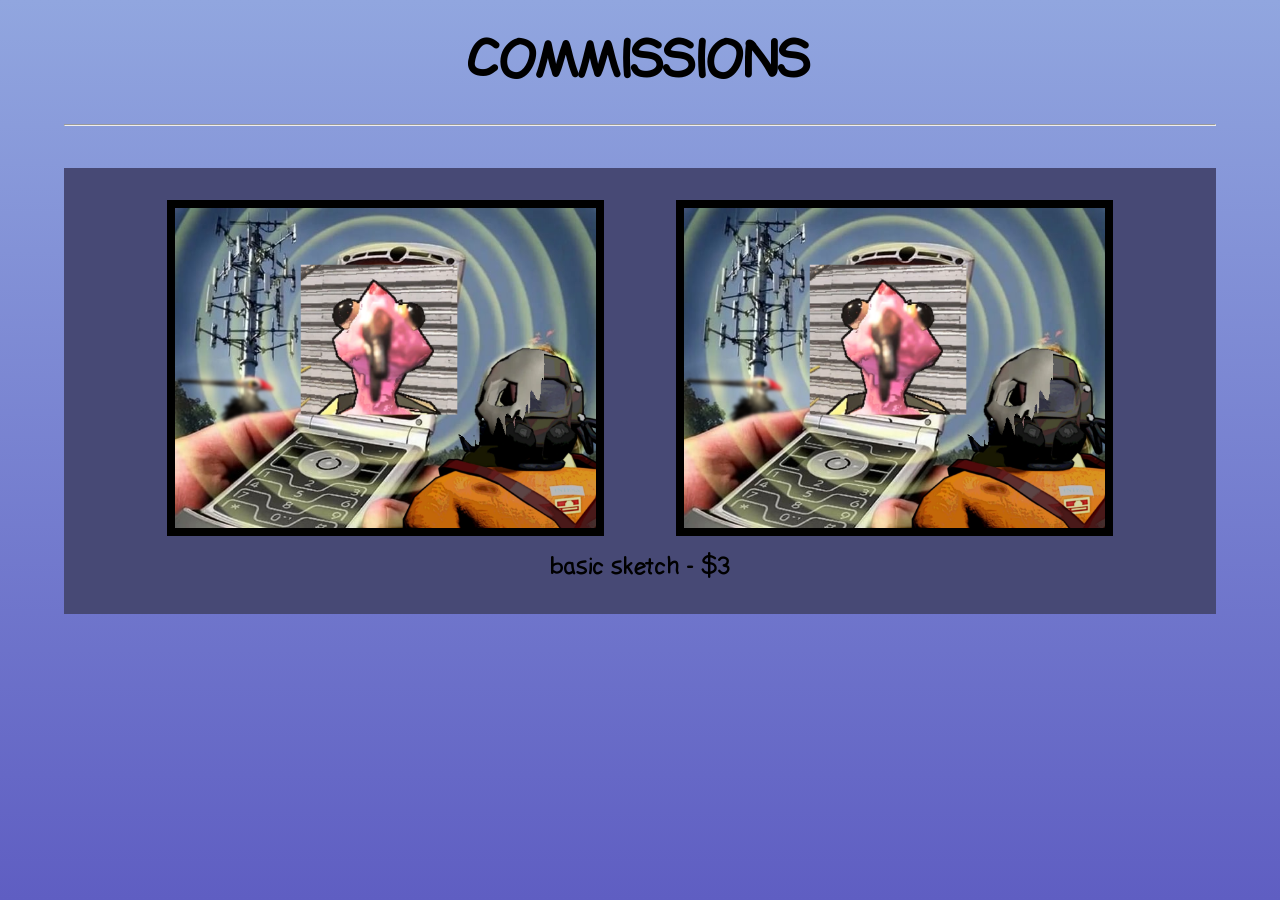
==== commissions/index.html @ 16d58495 "comms" ====
<!DOCTYPE html>

<html>
    <head>
        <link rel="stylesheet" href="index.css">
        <link rel="stylesheet" href="/shared/css/style.css">
        <link rel="icon" type="img/png" href="/shared/img/favicon.png">
    </head>
    <body>
        <h1>COMMISSIONS</h1>
        <hr><br>
        <div id="comms"></div>
    </body>
</html>

<script src="/shared/js/topbar.js"></script>
<script src="comms.js"></script>
---- commissions/index.css ----
body {
    text-align: center;
}

#comms {
    width: 100%;
}

.commrow {
    background-color: #474975;
    
    display: flex;
        flex-direction: column;
        align-items: center;

    padding: 2rem;
}
.imagerow {
    width: 100%;

    display: flex;
        flex-direction: row;
        align-items: center;
        justify-content: space-evenly;

    margin-bottom: 1rem;
}
.imagerow > img {
    height: 20rem;

    border: 8px solid black;
}

.caption > p {
    margin: 0;
    padding: 0;
}
---- shared/css/style.css ----
@import "fonts.css";

body {
    /* background-color: #B4B4C7; */
    background-image: linear-gradient(rgb(145, 166, 223), rgb(95, 94, 194));
    background-attachment: fixed; /* prevents gradient from scrolling! hoho! */ 
    height: 100%;

    font-family: "comic sans";
    font-size: 150%;

    margin-left: 5%;
    margin-right: 5%;
}
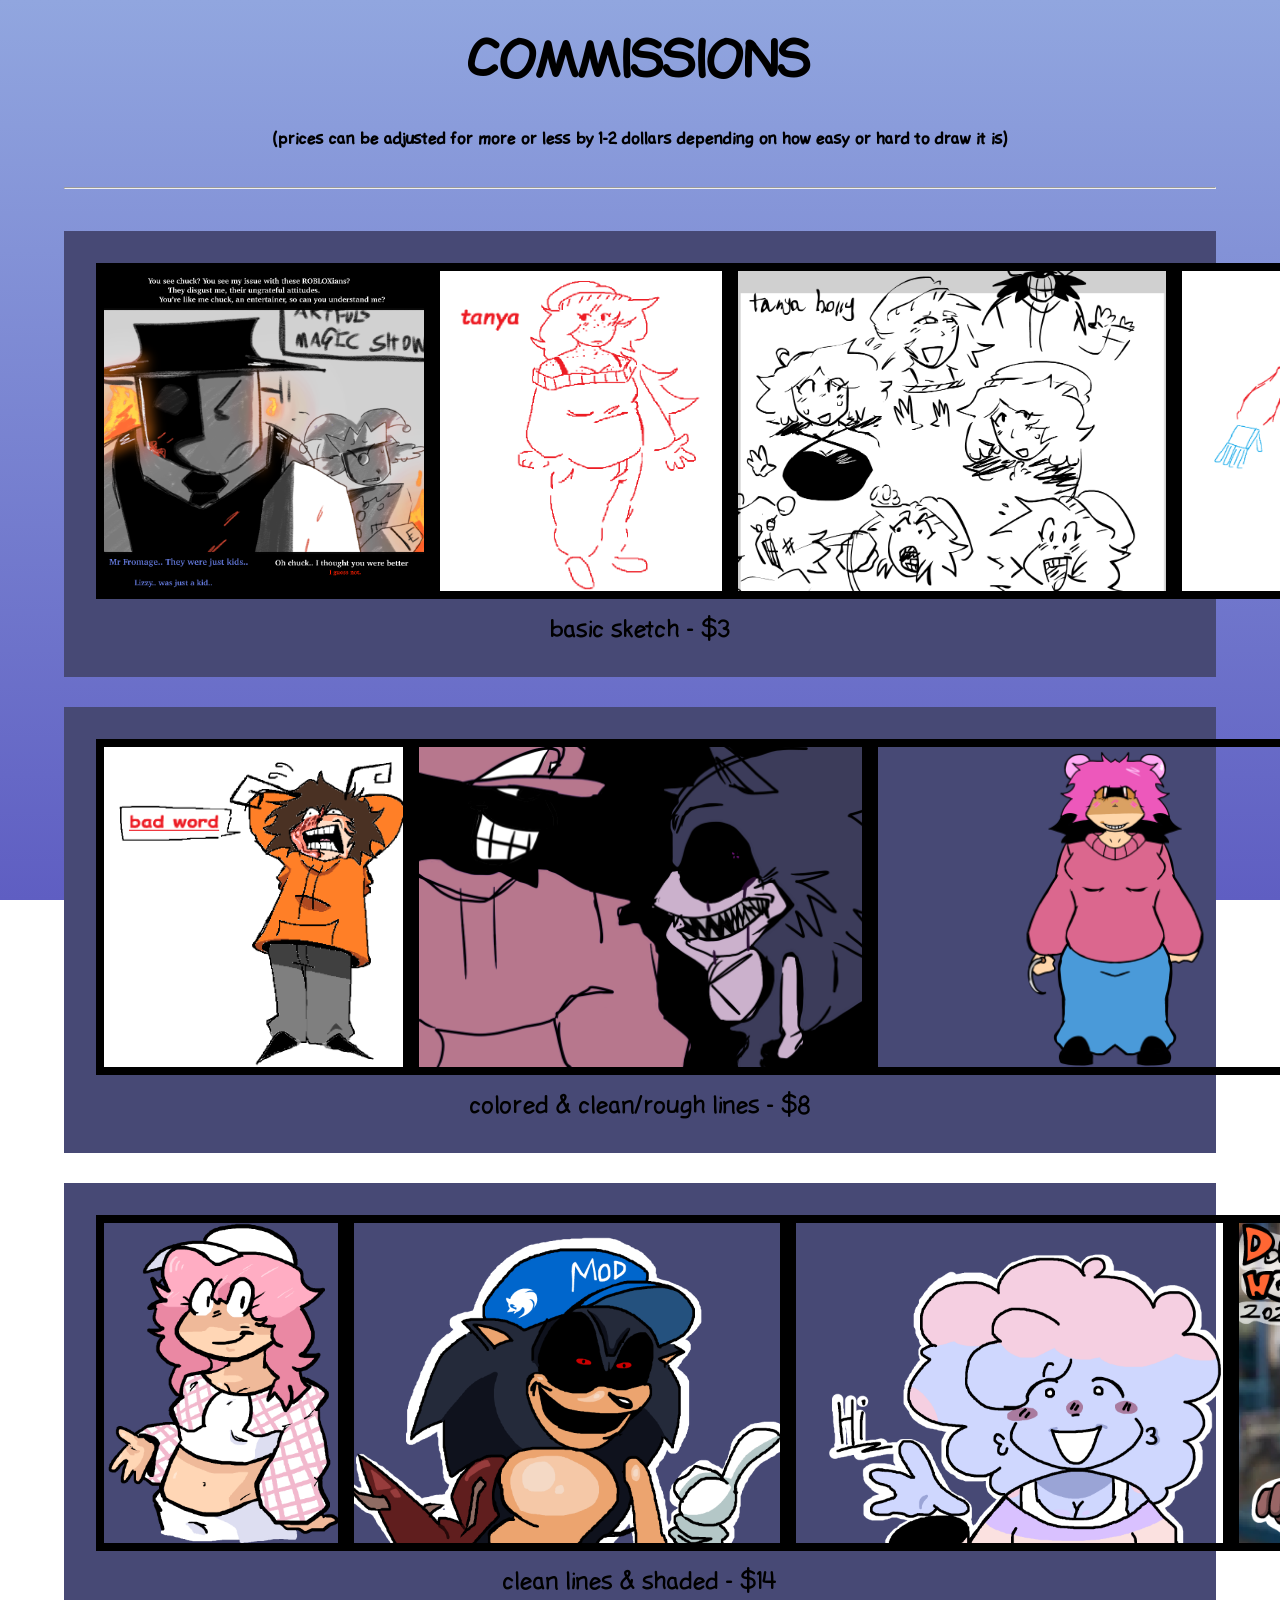
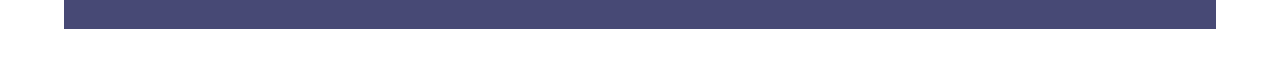
==== commit 1bc13f67: "release update" ====
--- a/commissions/index.html
+++ b/commissions/index.html
@@ -8,6 +8,7 @@
     </head>
     <body>
         <h1>COMMISSIONS</h1>
+        <h6>(prices can be adjusted for more or less by 1-2 dollars depending on how easy or hard to draw it is)</h6>
         <hr><br>
         <div id="comms"></div>
     </body>
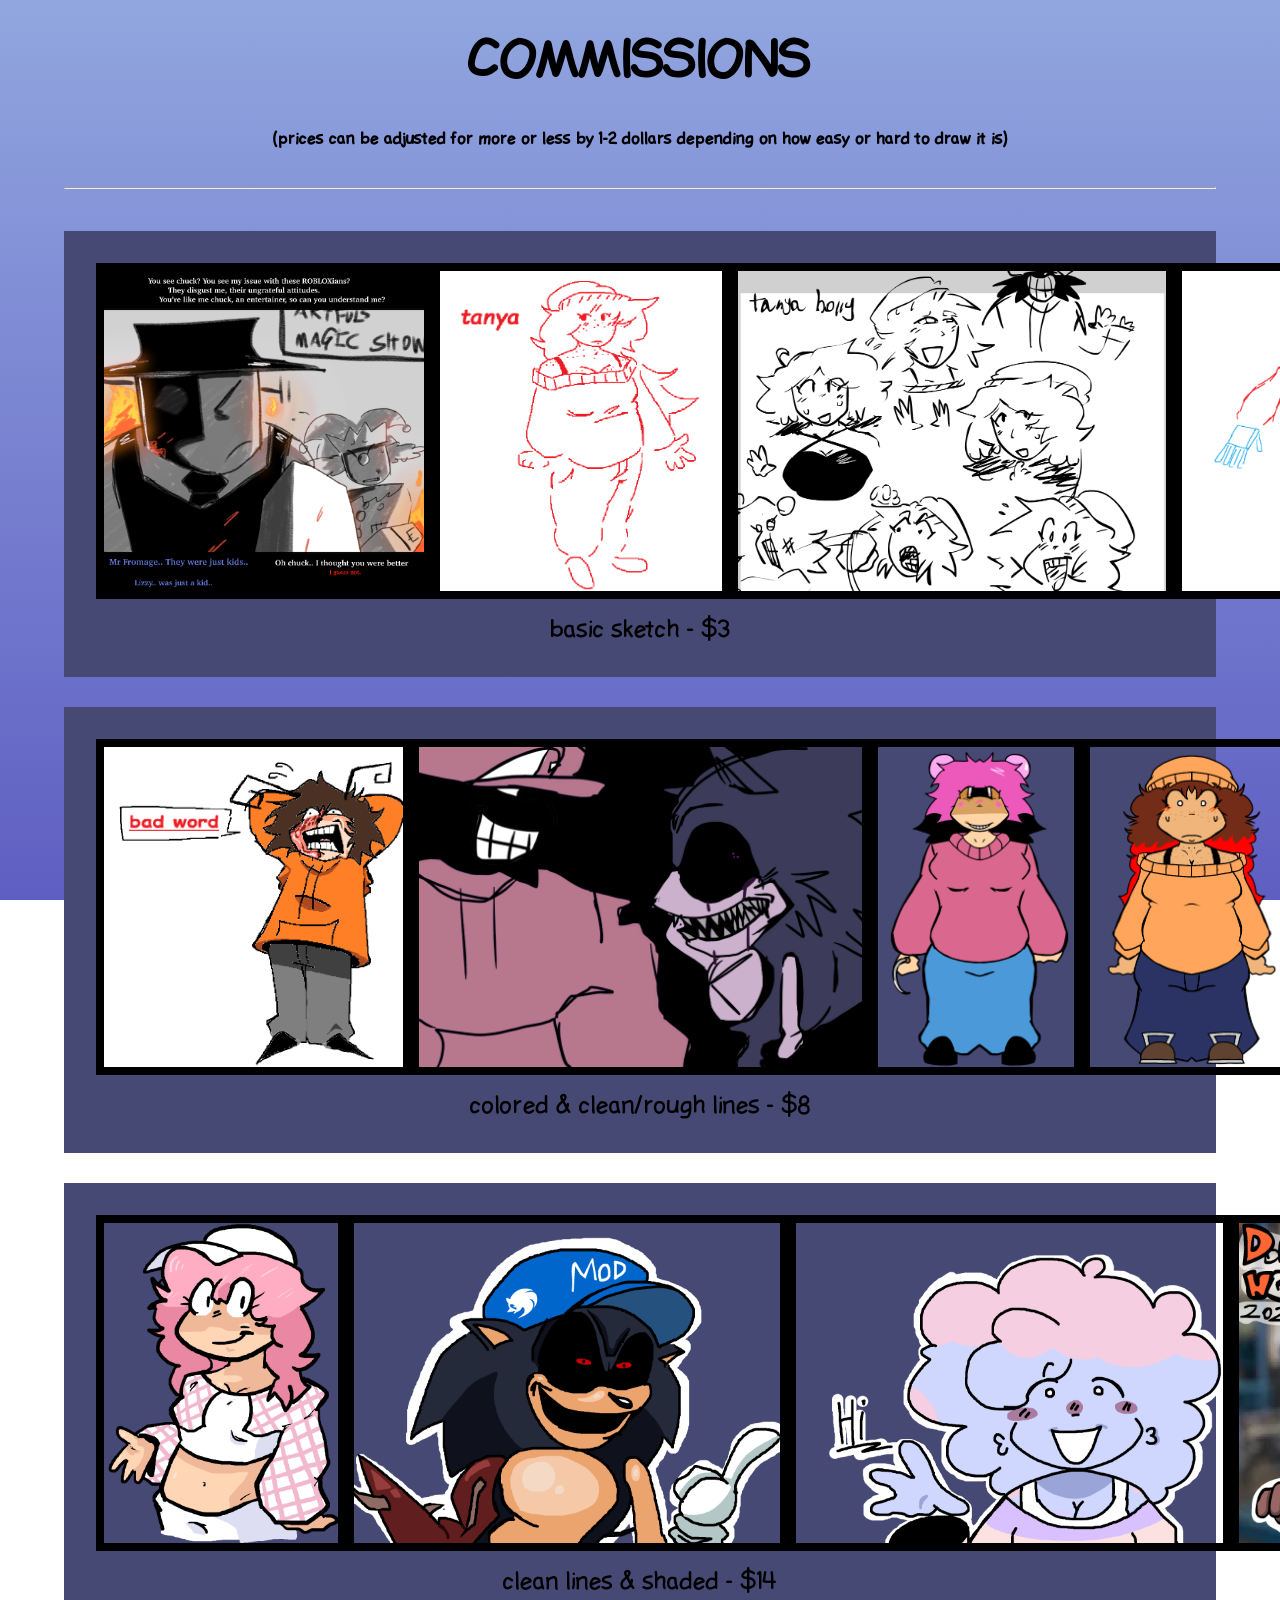
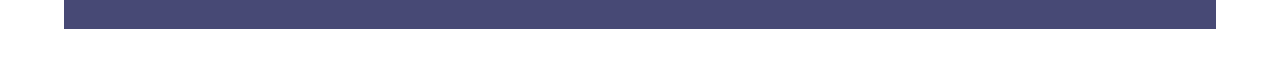
==== commit 7168625c: "mobile frendly" ====
--- a/commissions/index.html
+++ b/commissions/index.html
@@ -2,9 +2,13 @@
 
 <html>
     <head>
+        <title>Dons Business</title>
+
         <link rel="stylesheet" href="index.css">
         <link rel="stylesheet" href="/shared/css/style.css">
         <link rel="icon" type="img/png" href="/shared/img/favicon.png">
+
+        <meta name="viewport" content="width=device-width, initial-scale=1.0">
     </head>
     <body>
         <h1>COMMISSIONS</h1>
--- a/commissions/index.css
+++ b/commissions/index.css
@@ -25,13 +25,77 @@
 
     margin-bottom: 1rem;
 }
-.imagerow > img {
+.imagerow > div {
+    border: 8px solid black;
+}
+.imagerow > div > img {
     height: 20rem;
+}
 
-    border: 8px solid black;
+.comm-img-container {
+    position: relative; /* Restricts absolute positioning to this box */
+    display: inline-block; /* Forces container to match image width */
+}
+.comm-img-container::after {
+    content: "";
+
+    position: absolute;
+        top: 0;
+        left: 0;
+
+    width: 100%;
+    height: 100%;
+    
+    pointer-events: none; /* can click on image still */
+}
+.comm-img-container:hover::after {
+    background-color: #FFFFFF7C;
+}
+
+.comm-img {
+    filter: none;
+    cursor: auto;
+
+    display: block;
+}
+.comm-img:hover {
+    cursor: pointer;
 }
 
 .caption > p {
     margin: 0;
     padding: 0;
+}
+
+#blanker {
+    position: fixed;
+        left:0;
+        right:0;
+        top:120px;
+        bottom:0;
+
+    background-color: #0000007C;
+
+    display:flex;
+        align-items: center;
+        justify-content: center;
+}
+#preview {
+    background-color: #474975;
+    height: 90%;
+
+    border: 8px solid black;
+    cursor: zoom-in;
+
+    display: block;
+}
+
+@media (max-width: 1420px) {
+    #blanker {
+        top: 0;
+    }
+    #preview {
+        width: 90%;
+        height: auto;
+    }
 }
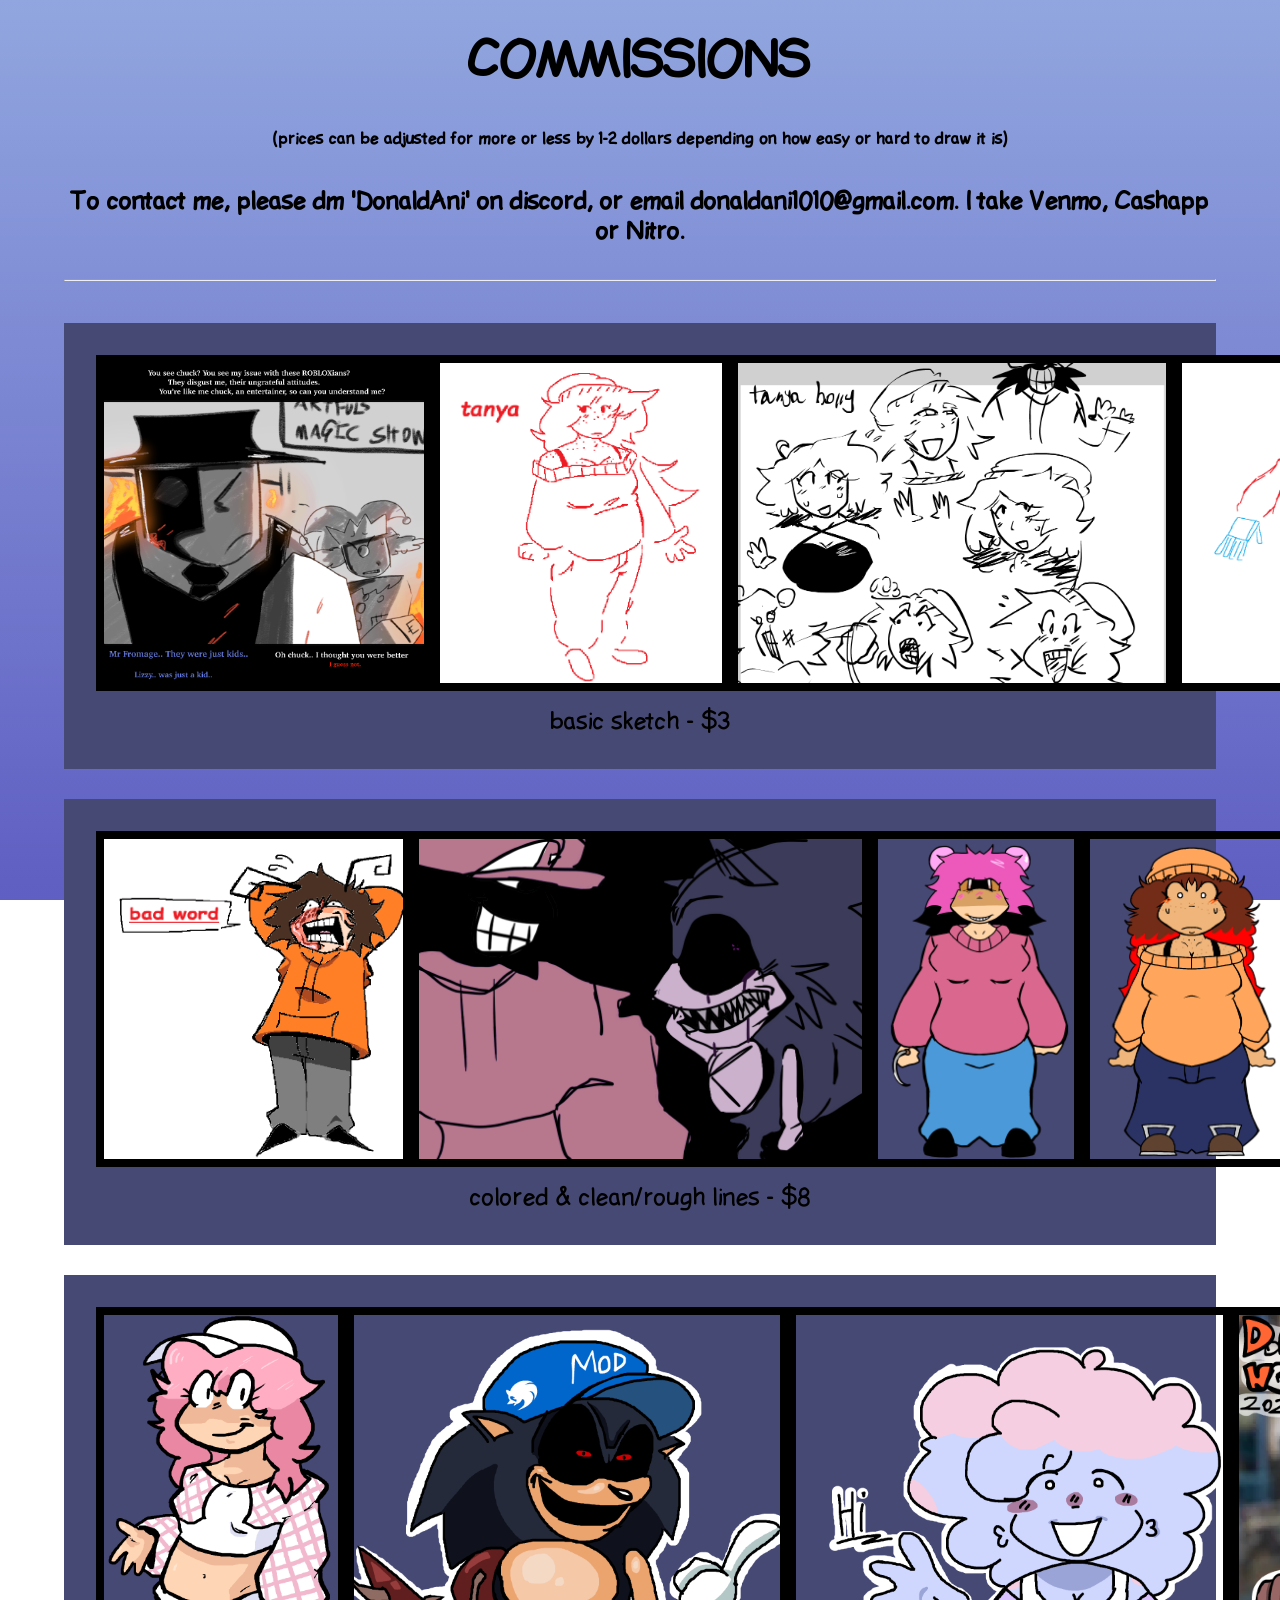
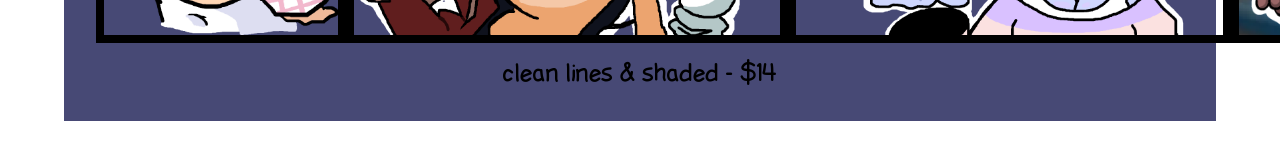
==== commit 9fdeacdf: "contact info" ====
--- a/commissions/index.html
+++ b/commissions/index.html
@@ -13,6 +13,7 @@
     <body>
         <h1>COMMISSIONS</h1>
         <h6>(prices can be adjusted for more or less by 1-2 dollars depending on how easy or hard to draw it is)</h6>
+        <h4>To contact me, please dm 'DonaldAni' on discord, or email donaldani1010@gmail.com. I take Venmo, Cashapp or Nitro.</h4>
         <hr><br>
         <div id="comms"></div>
     </body>
